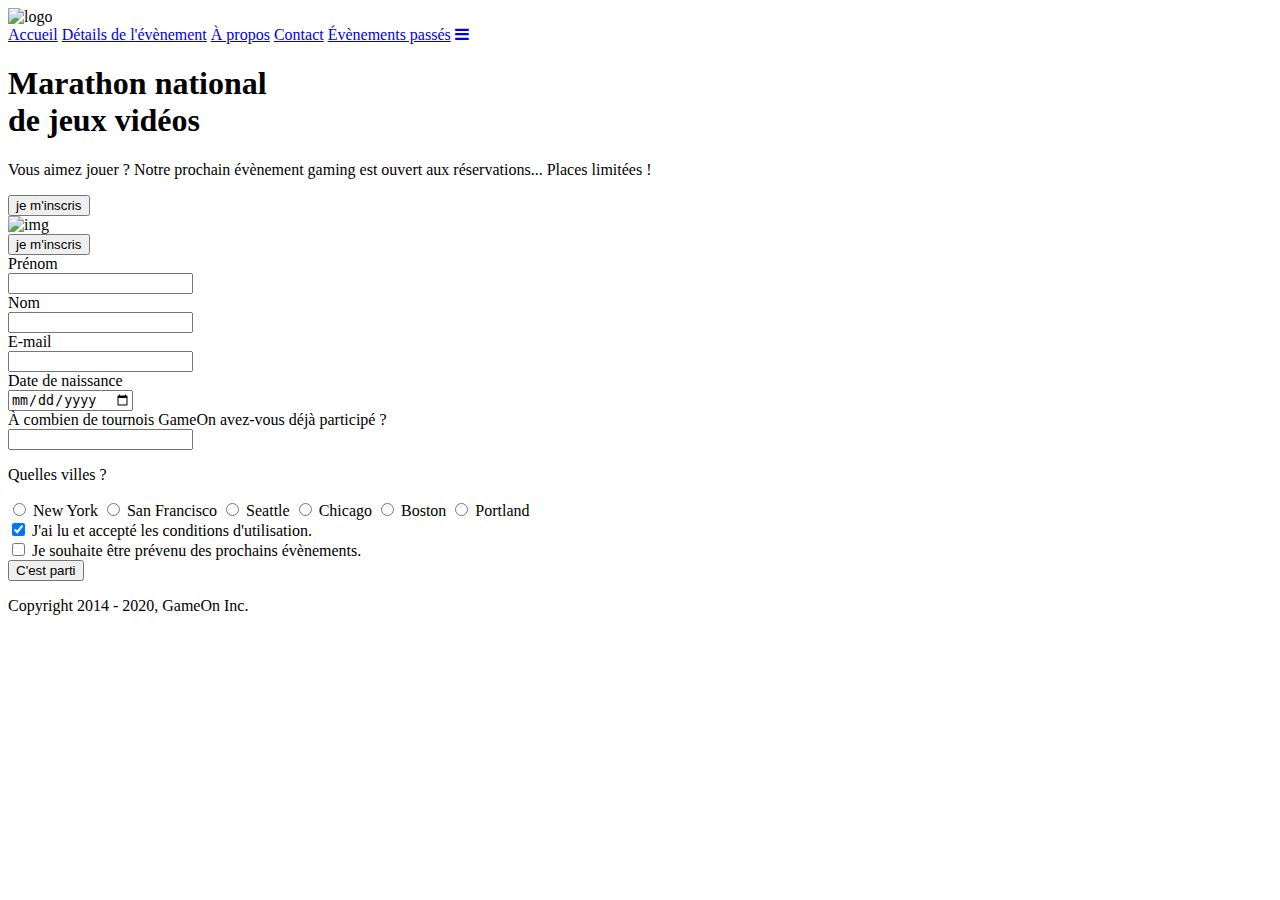
==== index.html @ c4f6af97 "validations js prénom, nom, email, radios" ====
<!DOCTYPE html>
<html lang="en">

<head>
  <meta charset="utf-8" />
  <title>Reservation</title>
  <meta name="viewport" content="width=device-width,initial-scale=1" />
  <link rel="stylesheet" href="Style/modal.css" />
  <link rel="stylesheet" href="https://cdnjs.cloudflare.com/ajax/libs/font-awesome/4.7.0/css/font-awesome.min.css">
  <link href="https://fonts.googleapis.com/css?family=DM+Sans" rel="stylesheet" />
</head>

<body>
  <div class="topnav" id="myTopnav">
    <div class="header-logo">
      <img alt="logo" src="utils/Logo.png" width="auto" height="auto" />
    </div>
    <div class="main-navbar">

      <a href="#" class="active"><span>Accueil</span></a>
      <a href="#"><span>Détails de l'évènement</span></a>
      <a href="#"><span>À propos</span></a>
      <a href="#"><span>Contact</span></a>
      <a href="#"><span>Évènements passés</span></a>
      <a href="javascript:void(0);" class="icon" onclick="editNav()">
        <i class="fa fa-bars"></i>
      </a>
    </div>
  </div>
  </div>
  <main>
    <div class="hero-section">
      <div class="hero-content">
        <h1 class="hero-headline">
          Marathon national<br>
          de jeux vidéos
        </h1>
        <p class="hero-text">
          Vous aimez jouer ? Notre prochain évènement gaming est ouvert
          aux réservations... Places limitées !
        </p>
        <button class="btn-signup modal-btn">
          je m'inscris
        </button>
      </div>
      <div class="hero-img">
        <img src="utils/bg_img.jpg" alt="img" />
      </div>
      <button class="btn-signup modal-btn">
        je m'inscris
      </button>
    </div>

    <!-- modale vv -->


    <div class="bground">
      <div class="content">
        <span class="close"></span>
        <div class="modal-body">
          <form name="reserve" action="index.html" method="get" onsubmit="return validate();">

            <div class="formData">
              <label for="first">Prénom</label><br>
              <input class="text-control" type="text" id="first" name="first" /><br>
              <span id='missFirst'></span>
            </div>

            <div class="formData">
              <label for="last">Nom</label><br>
              <input class="text-control" type="text" id="last" name="last" /><br>
              <span id='missLast'></span>
            </div>

            <div class="formData">
              <label for="email">E-mail</label><br>
              <input class="text-control" type="email" id="email" name="email" /><br>
              <span id='missEmail'></span>
            </div>

            <div class="formData">
              <label for="date">Date de naissance</label><br>
              <input class="text-control" type="date" id="birthdate" name="birthdate" /><br>
              <span id='missDate'></span>
            </div>

            <div class="formData">
              <label for="quantity">À combien de tournois GameOn avez-vous déjà participé ?</label><br>
              <input type="number" class="text-control" id="quantity" name="quantity" />
              <span id='missQuantity'></span>
            </div>

            <p class="text-label">Quelles villes ?</p>
            <span id='missLocation'></span>

            <div class="formData">
              <input class="checkbox-input location" type="radio" id="location1" name="location" value="New York" />
              <label class="checkbox-label" for="location1">
                <span class="checkbox-icon"></span>
                New York</label>

              <input class="checkbox-input location" type="radio" id="location2" name="location" value="San Francisco" />
              <label class="checkbox-label" for="location2">
                <span class="checkbox-icon"></span>
                San Francisco</label>

              <input class="checkbox-input location" type="radio" id="location3" name="location" value="Seattle" />
              <label class="checkbox-label" for="location3">
                <span class="checkbox-icon"></span>
                Seattle</label>

              <input class="checkbox-input location" type="radio" id="location4" name="location" value="Chicago" />
              <label class="checkbox-label" for="location4">
                <span class="checkbox-icon"></span>
                Chicago</label>

              <input class="checkbox-input location" type="radio" id="location5" name="location" value="Boston" />
              <label class="checkbox-label" for="location5">
                <span class="checkbox-icon"></span>
                Boston</label>

              <input class="checkbox-input location" type="radio" id="location6" name="location" value="Portland" />
              <label class="checkbox-label" for="location6">
                <span class="checkbox-icon"></span>
                Portland</label> 
            </div>
            

            <div class="formData">
              <input class="checkbox-input" type="checkbox" id="checkbox1" checked />
              <label class="checkbox2-label" for="checkbox1" >
                <span class="checkbox-icon"></span>
                J'ai lu et accepté les conditions d'utilisation.
              </label>
              <br>
              <input class="checkbox-input" type="checkbox" id="checkbox2" />
              <label class="checkbox2-label" for="checkbox2">
                <span class="checkbox-icon"></span>
                Je souhaite être prévenu des prochains évènements.
              </label>
              <br>
            </div>
            <input id="submitBtn" class="btn-submit" type="submit" class="button" value="C'est parti" />
          </form>
        </div>
      </div>
    </div>

    <!-- modale ^^ -->
  </main>
  <footer>
    <p class="copyrights">
      Copyright 2014 - 2020, GameOn Inc.
    </p>
  </footer>
  <script src="modal.js"></script>
</body>

</html>
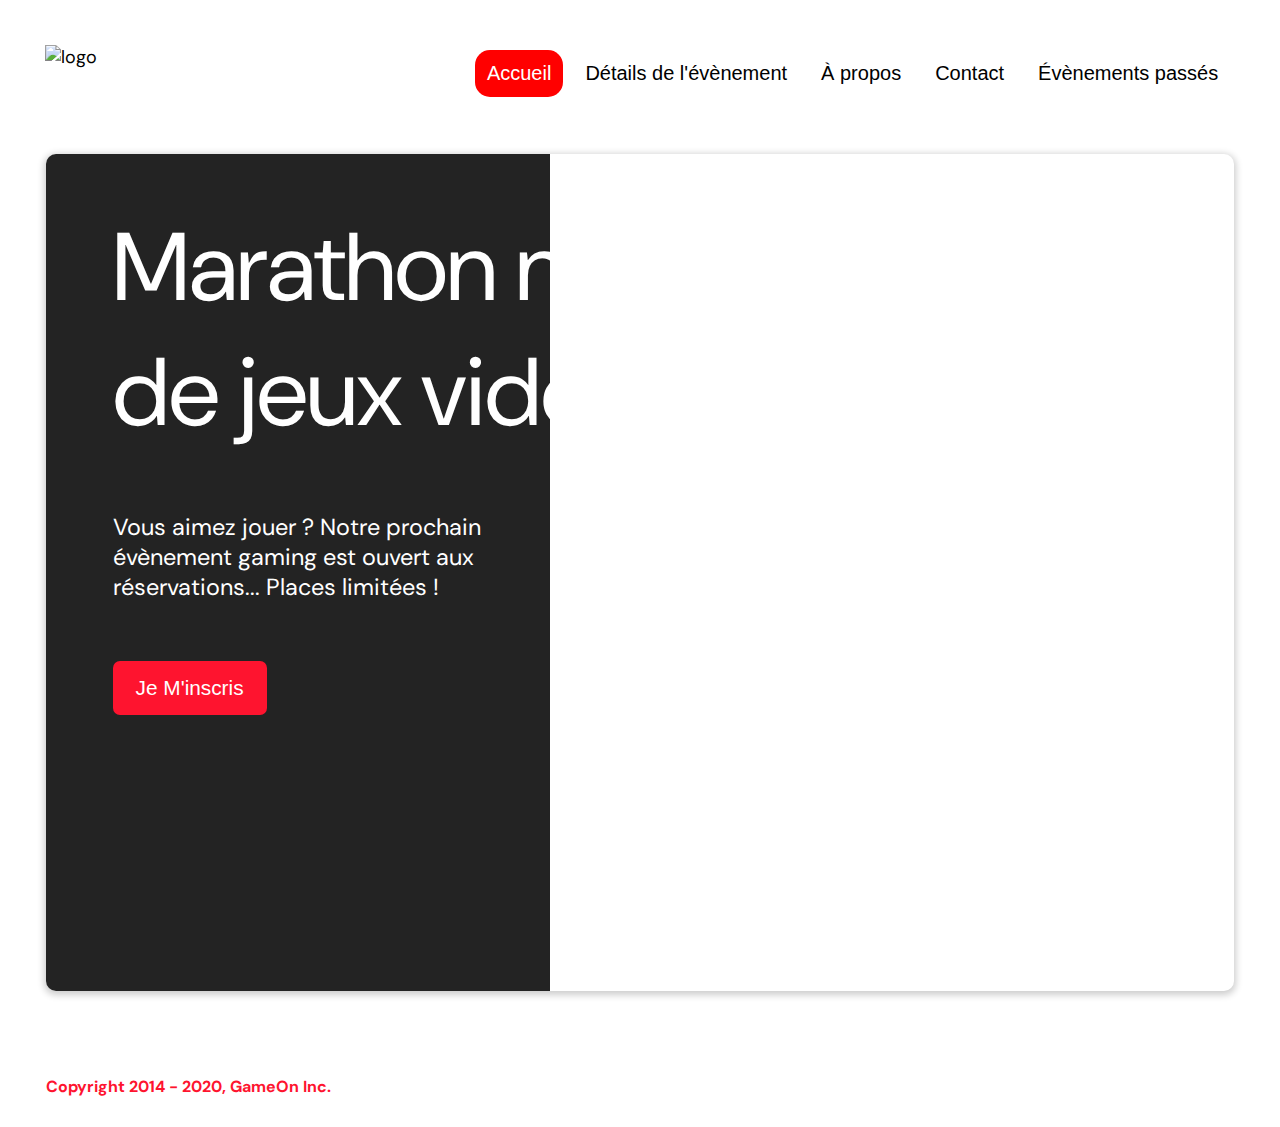
==== commit 7d363008: "modification fonctions validation" ====
--- a/index.html
+++ b/index.html
@@ -127,13 +127,15 @@
             
 
             <div class="formData">
-              <input class="checkbox-input" type="checkbox" id="checkbox1" checked />
+              <input class="checkbox-input conditions" type="checkbox" id="checkbox1" checked />
               <label class="checkbox2-label" for="checkbox1" >
                 <span class="checkbox-icon"></span>
                 J'ai lu et accepté les conditions d'utilisation.
               </label>
               <br>
-              <input class="checkbox-input" type="checkbox" id="checkbox2" />
+              <span id="missConditions"></span>
+
+              <input class="checkbox-input newsletter" type="checkbox" id="checkbox2" />
               <label class="checkbox2-label" for="checkbox2">
                 <span class="checkbox-icon"></span>
                 Je souhaite être prévenu des prochains évènements.
--- a/Style/modal.css
+++ b/Style/modal.css
@@ -0,0 +1,537 @@
+:root {
+  --font-default: "DM Sans", Arial, Helvetica, sans-serif;
+  --font-slab: var(--font-default);
+  --modal-duration: 0.8s;
+}
+* {
+  box-sizing: border-box;
+  margin: 0;
+  padding: 0;
+}
+/* Landing Page */
+
+body {
+  margin: 0;
+  display: flex;
+  flex-direction: column;
+  background-color: white;
+  font-family: var(--font-default);
+  font-size: 18px;
+  max-width: 1300px;
+  margin: 0 auto;
+}
+
+p {
+  margin-bottom: 0;
+  padding: 0.5vw;
+}
+
+img {
+  padding-right: 1rem;
+}
+
+.topnav {
+  overflow: hidden;
+  margin: 3.5%;
+}
+.header-logo {
+    float: left;
+}
+.main-navbar {
+    float: right;
+}
+.topnav a {
+  float: left;
+  display: block;
+  color: #000000;
+  text-align: center;
+  padding: 12px 12px;
+  margin: 5px;
+  text-decoration: none;
+  font-size: 20px;
+  font-family: Roboto, sans-serif;
+}
+
+.topnav a:hover {
+  background-color: #ff0000;
+  color: #ffffff;
+  border-radius: 15px;
+}
+
+.topnav a.active {
+  background-color: #ff0000;
+  color: #ffffff;
+  border-radius: 15px;
+}
+
+.topnav .icon {
+  display: none;
+}
+
+@media screen and (max-width: 768px) {
+  .topnav a {display: none;}
+  .topnav a.icon {
+    float: right;
+    display: block;
+  }
+}
+
+@media screen and (max-width: 768px) {
+  .topnav.responsive {position: relative;}
+  .topnav.responsive .icon {
+    position: absolute;
+    right: 0;
+    top: 0;
+  }
+  .topnav.responsive a {
+    float: none;
+    display: block;
+    text-align: left;
+  }
+}
+
+
+
+ @media screen and (max-width: 540px) {
+  .topnav a {display: none;}
+  .topnav a.icon {
+    float: right;
+    display: block;
+    margin-top: -15px;
+  }
+} 
+
+main {
+  font-size: 130%;
+  font-weight: bolder;
+  color: black;
+  padding-top: 0.5vw;
+  padding-left: 2vw;
+  padding-right: 2vw;
+  margin: 1px 20px 15px;
+  border-radius: 2rem;
+  text-align: justify;
+
+
+}
+
+.modal-btn {
+  font-size: 145%;
+  background: #fe142f;
+  display: flex;
+  margin: auto;
+  padding: 2em;
+  color: #fff;
+  padding: 0.75rem 2.5rem;
+  border-radius: 1rem;
+  cursor: pointer;
+}
+
+.modal-btn:hover {
+  background: #3876ac;
+}
+
+.footer {
+  margin: 20px;
+  padding: 10px;
+  font-family: var(--font-slab);
+}
+
+/* Modal form */
+
+.button {
+  background: #fe142f;
+  margin-top: 0.5em;
+  padding: 1em;
+  color: #fff;
+  border-radius: 15px;
+  cursor: pointer;
+  font-size: 16px;
+}
+
+.button:hover {
+  background: #3876ac;
+}
+
+.smFont {
+  font-size: 16px;
+}
+
+.bground {
+  display: none;
+  position: fixed;
+  z-index: 1;
+  left: 0;
+  top: 0;
+  height: 100%;
+  width: 100%;
+  overflow: auto;
+  background-color: rgba(26, 39, 156, 0.4);
+}
+
+.content {
+  margin: 5% auto;
+  width: 100%;
+  max-width: 500px;
+  animation-name: modalopen;
+  animation-duration: var(--modal-duration);
+  background: #232323;
+  border-radius: 10px;
+  overflow: hidden;
+  position: relative;
+  color: #fff;
+  padding-top: 10px;
+}
+
+.modal-body {
+  padding: 15px 8%;
+  margin: 15px auto;
+}
+
+label {
+  font-family: var(--font-default);
+  font-size: 17px;
+  font-weight: normal;
+  display: inline-block;
+  margin-bottom: 11px;
+}
+input {
+  padding: 8px;
+  border: 0.8px solid #ccc;
+  outline: none;
+}
+.text-control {
+  margin: 0;
+  padding: 8px;
+  width: 100%;
+  border-radius: 8px;
+  font-size: 20px;
+  height: 48px;
+}
+.formData[data-error]::after {
+  content: attr(data-error);
+  font-size: 0.4em;
+  color: #e54858;
+  display: block;
+  margin-top: 7px;
+  margin-bottom: 7px;
+  text-align: right;
+  line-height: 0.3;
+  opacity: 0;
+  transition: 0.3s;
+}
+.formData[data-error-visible="true"]::after {
+  opacity: 1;
+}
+.formData[data-error-visible="true"] .text-control {
+  border: 2px solid #e54858;
+}
+/* 
+input[data-error]::after {
+    content: attr(data-error);
+    font-size: 0.4em;
+    color: red;
+} */
+.checkbox-label,
+.checkbox2-label {
+  position: relative;
+  margin-left: 36px;
+  font-size: 12px;
+  font-weight: normal;
+}
+.checkbox-label .checkbox-icon,
+.checkbox2-label .checkbox-icon {
+  display: block;
+  width: 20px;
+  height: 20px;
+  border: 2px solid #279e7a;
+  border-radius: 50%;
+  text-indent: 29px;
+  white-space: nowrap;
+  position: absolute;
+  left: -30px;
+  top: -1px;
+  transition: 0.3s;
+}
+.checkbox-label .checkbox-icon::after,
+.checkbox2-label .checkbox-icon::after {
+  content: "";
+  width: 13px;
+  height: 13px;
+  background-color: #279e7a;
+  border-radius: 50%;
+  text-indent: 29px;
+  white-space: nowrap;
+  position: absolute;
+  left: 50%;
+  top: 50%;
+  transform: translate(-50%, -50%);
+  transition: 0.3s;
+  opacity: 0;
+}
+.checkbox-input {
+  display: none;
+}
+.checkbox-input:checked + .checkbox-label .checkbox-icon::after,
+.checkbox-input:checked + .checkbox2-label .checkbox-icon::after {
+  opacity: 1;
+}
+.checkbox-input:checked + .checkbox2-label .checkbox-icon {
+  background: #279e7a;
+}
+.checkbox2-label .checkbox-icon {
+  border-radius: 4px;
+  border: 0;
+  background: #c4c4c4;
+}
+.checkbox2-label .checkbox-icon::after {
+  width: 7px;
+  height: 4px;
+  border-radius: 2px;
+  background: transparent;
+  border: 2px solid transparent;
+  border-bottom-color: #fff;
+  border-left-color: #fff;
+  transform: rotate(-55deg);
+  left: 21%;
+  top: 19%;
+}
+.close {
+  position: absolute;
+  right: 15px;
+  top: 15px;
+  width: 32px;
+  height: 32px;
+  opacity: 1;
+  cursor: pointer;
+  transform: scale(0.7);
+}
+.close:before,
+.close:after {
+  position: absolute;
+  left: 15px;
+  content: " ";
+  height: 33px;
+  width: 3px;
+  background-color: #fff;
+}
+.close:before {
+  transform: rotate(45deg);
+}
+.close:after {
+  transform: rotate(-45deg);
+}
+.btn-submit,
+.btn-signup {
+  background: #fe142f;
+  display: block;
+  margin: 0 auto;
+  border-radius: 7px;
+  font-size: 1rem;
+  padding: 12px 82px;
+  color: #fff;
+  cursor: pointer;
+  border: 0;
+}
+/* custom select styles */
+.custom-select {
+  position: relative;
+  font-family: Arial;
+  font-size: 1.1rem;
+  font-weight: normal;
+}
+
+.custom-select select {
+  display: none;
+}
+.select-selected {
+  background-color: #fff;
+}
+
+/* Style the arrow inside the select element: */
+.select-selected:after {
+  position: absolute;
+  content: "";
+  top: 10px;
+  right: 13px;
+  width: 11px;
+  height: 11px;
+  border: 3px solid transparent;
+  border-bottom-color: #f00;
+  border-left-color: #f00;
+  transform: rotate(-48deg);
+  border-radius: 5px 0 5px 0;
+}
+
+/* Point the arrow upwards when the select box is open (active): */
+.select-selected.select-arrow-active:after {
+  transform: rotate(135deg);
+  top: 13px;
+}
+
+.select-items div,
+.select-selected {
+  color: #000;
+  padding: 11px 16px;
+  border: 1px solid transparent;
+  border-color: transparent transparent rgba(0, 0, 0, 0.1) transparent;
+  cursor: pointer;
+  border-radius: 8px;
+  height: 48px;
+}
+
+/* Style items (options): */
+.select-items {
+  position: absolute;
+  background-color: #fff;
+  top: 89%;
+  left: 0;
+  right: 0;
+  z-index: 99;
+}
+
+/* Hide the items when the select box is closed: */
+.select-hide {
+  display: none;
+}
+
+.select-items div:hover,
+.same-as-selected {
+  background-color: rgba(0, 0, 0, 0.1);
+}
+/* custom select end */
+.text-label {
+  font-weight: normal;
+  font-size: 16px;
+}
+.hero-section {
+  min-height: 93vh;
+  border-radius: 10px;
+  display: grid;
+  grid-template-columns: repeat(12, 1fr);
+  overflow: hidden;
+  box-shadow: 0 2px 7px 2px rgba(0, 0, 0, 0.2);
+  margin-bottom: 10px;
+}
+.hero-content {
+  padding: 51px 67px;
+  grid-column: span 4;
+  background: #232323;
+  color: #fff;
+  position: relative;
+  text-align: left;
+  min-width: 424px;
+}
+.hero-content::after {
+  content: "";
+  width: 100%;
+  height: 100%;
+  background: #232323;
+  position: absolute;
+  right: -80px;
+  top: 0;
+}
+.hero-content > * {
+  position: relative;
+  z-index: 1;
+}
+.hero-headline {
+  font-size: 6rem;
+  font-weight: normal;
+  white-space: nowrap;
+}
+.hero-text {
+  width: 146%;
+  font-weight: normal;
+  margin-top: 57px;
+  padding: 0;
+}
+.btn-signup {
+  outline: none;
+  text-transform: capitalize;
+  font-size: 1.3rem;
+  padding: 15px 23px;
+  margin: 0;
+  margin-top: 59px;
+}
+.hero-img {
+  grid-column: span 8;
+}
+.hero-img img {
+  width: 100%;
+  height: 100%;
+  display: block;
+  padding: 0;
+}
+.copyrights {
+  color: #fe142f;
+  padding: 0;
+  font-size: 1rem;
+  margin: 60px 0 30px;
+  font-weight: bolder;
+}
+.hero-section > .btn-signup {
+  display: none;
+}
+footer {
+  padding-left: 2vw;
+  padding-right: 2vw;
+  margin: 0 20px;
+}
+@media screen and (max-width: 800px) {
+  .hero-section {
+    display: block;
+    box-shadow: unset;
+  }
+  .hero-content {
+    background: #fff;
+    color: #000;
+    padding: 20px;
+  }
+  .hero-content::after {
+    content: unset;
+  }
+  .hero-content .btn-signup {
+    display: none;
+  }
+  .hero-headline {
+    font-size: 4.5rem;
+    white-space: normal;
+  }
+  .hero-text {
+    width: unset;
+    font-size: 1.5rem;
+  }
+  .hero-img img {
+    border-radius: 10px;
+    margin-top: 40px;
+  }
+  .hero-section > .btn-signup {
+    display: block;
+    margin: 32px auto 10px;
+    padding: 12px 35px;
+  }
+  .copyrights {
+    margin-top: 50px;
+    text-align: center;
+  }
+}
+
+@keyframes modalopen {
+  from {
+    opacity: 0;
+    transform: translateY(-150px);
+  }
+  to {
+    opacity: 1;
+  }
+}
+
+.errorText {
+  display: block;
+  font-size: 50%;
+  color:red;
+   }
+.errorInput {
+    border: solid red 3px;
+  }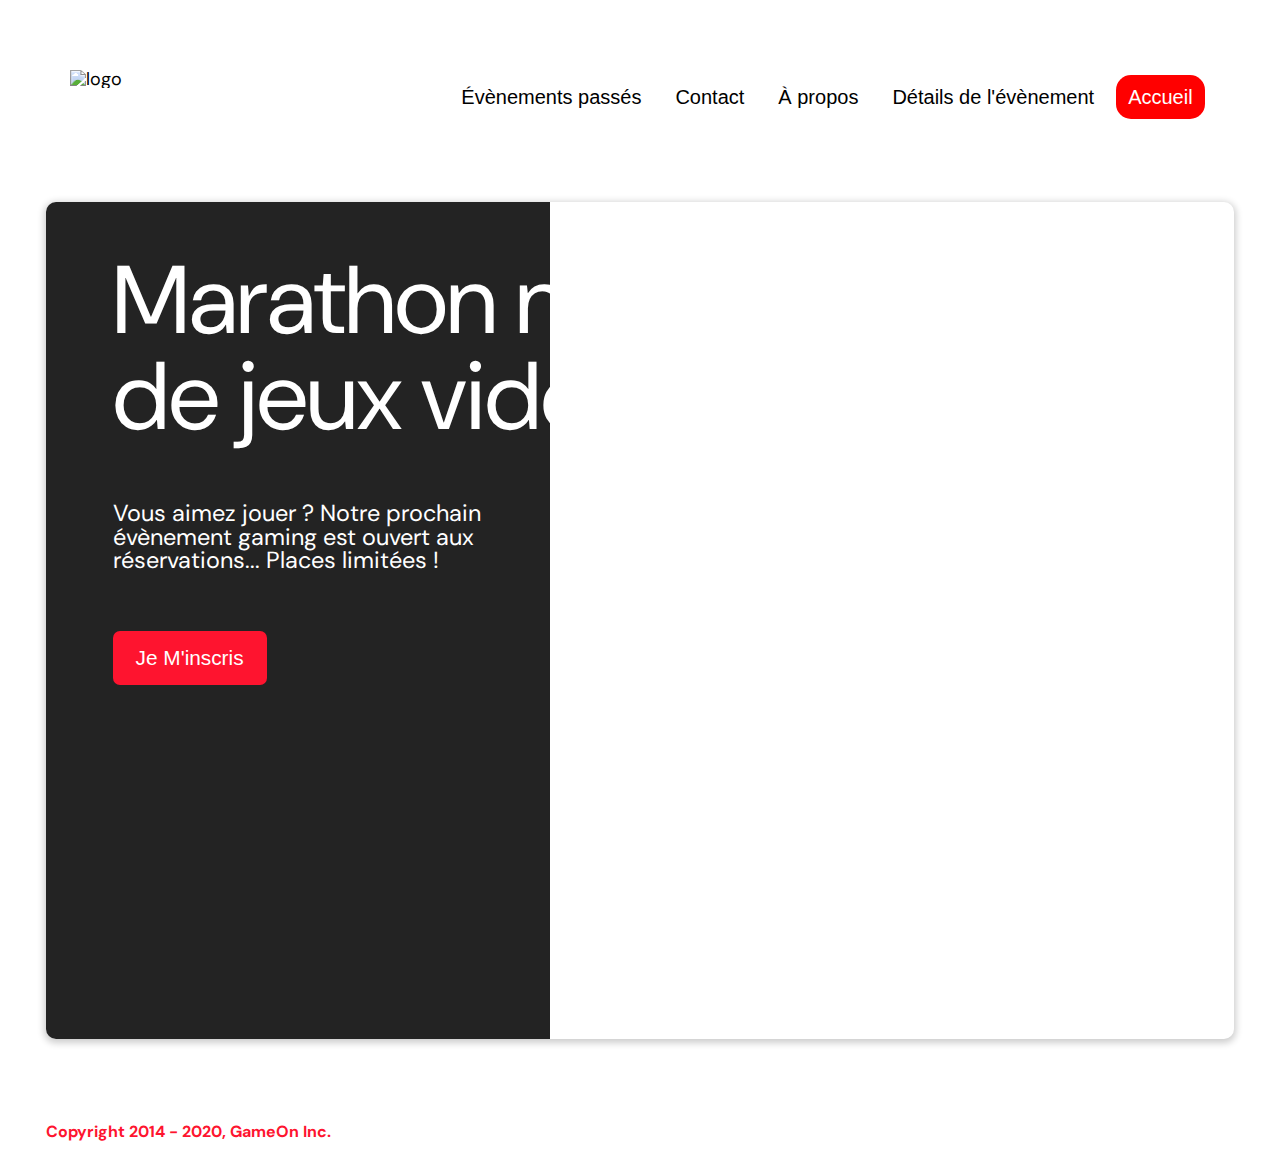
==== commit 5d193c0a: "améliroation css responsive" ====
--- a/index.html
+++ b/index.html
@@ -5,6 +5,8 @@
   <meta charset="utf-8" />
   <title>Reservation</title>
   <meta name="viewport" content="width=device-width,initial-scale=1" />
+  <link rel="stylesheet" href="Style/reset.css" />
+  <!-- <link rel="stylesheet" href="Style/style.css" /> -->
   <link rel="stylesheet" href="Style/modal.css" />
   <link rel="stylesheet" href="https://cdnjs.cloudflare.com/ajax/libs/font-awesome/4.7.0/css/font-awesome.min.css">
   <link href="https://fonts.googleapis.com/css?family=DM+Sans" rel="stylesheet" />
@@ -47,7 +49,7 @@
         <img src="utils/bg_img.jpg" alt="img" />
       </div>
       <button class="btn-signup modal-btn">
-        je m'inscris
+        Je m'inscris
       </button>
     </div>
 
@@ -58,7 +60,7 @@
       <div class="content">
         <span class="close"></span>
         <div class="modal-body">
-          <form name="reserve" action="index.html" method="get" onsubmit="return validate();">
+          <form name="reserve" action="index.html" method="get">
 
             <div class="formData">
               <label for="first">Prénom</label><br>
@@ -99,7 +101,8 @@
                 <span class="checkbox-icon"></span>
                 New York</label>
 
-              <input class="checkbox-input location" type="radio" id="location2" name="location" value="San Francisco" />
+              <input class="checkbox-input location" type="radio" id="location2" name="location"
+                value="San Francisco" />
               <label class="checkbox-label" for="location2">
                 <span class="checkbox-icon"></span>
                 San Francisco</label>
@@ -122,13 +125,13 @@
               <input class="checkbox-input location" type="radio" id="location6" name="location" value="Portland" />
               <label class="checkbox-label" for="location6">
                 <span class="checkbox-icon"></span>
-                Portland</label> 
+                Portland</label>
             </div>
-            
+
 
             <div class="formData">
               <input class="checkbox-input conditions" type="checkbox" id="checkbox1" checked />
-              <label class="checkbox2-label" for="checkbox1" >
+              <label class="checkbox2-label" for="checkbox1">
                 <span class="checkbox-icon"></span>
                 J'ai lu et accepté les conditions d'utilisation.
               </label>
@@ -149,13 +152,22 @@
     </div>
 
     <!-- modale ^^ -->
+    <div id="confirmation" class="confirmation">
+      <div class="confirmation-content">
+        <span class="closeConfirmation"></span>
+          <div class="confirmation-body">
+            <span class="confirmationText">Merci ! Votre réservation a bien été reçue.</span>
+          </div>
+        </div>
+    </div>
+
   </main>
   <footer>
     <p class="copyrights">
       Copyright 2014 - 2020, GameOn Inc.
     </p>
   </footer>
-  <script src="modal.js"></script>
+ <script src="modal.js"></script>
 </body>
 
 </html>--- a/Style/style.css
+++ b/Style/style.css
@@ -0,0 +1,673 @@
+:root {
+    --font-default: "DM Sans", Arial, Helvetica, sans-serif;
+    --font-slab: var(--font-default);
+    --modal-duration: 0.8s;
+  }
+  
+  * {
+    box-sizing: border-box;
+    margin: 0;
+    padding: 0;
+  }
+  
+  /* Landing Page */
+  
+  body {
+    margin: 0;
+    display: flex;
+    flex-direction: column;
+    background-color: white;
+    font-family: var(--font-default);
+    font-size: 18px;
+    max-width: 1300px;
+    margin: 0 auto;
+  }
+  
+  p {
+    margin-bottom: 0;
+    padding: 0.5vw;
+  }
+  
+  img {
+    padding-right: 1rem;
+  }
+
+  .topnav {
+    display: flex;
+    justify-content:space-around;
+    overflow: hidden;
+    margin: 3.5%;
+  }
+
+  .main-navbar {
+    display: flex;
+    justify-content: left;
+  }
+
+  .topnav .icon {
+    display: none;
+  }
+
+  .topnav a {
+    display: flex;
+    flex-wrap: nowrap;
+    color: #000000;
+    text-align: center;
+    padding: 12px 12px;
+    margin: 5px;
+    text-decoration: none;
+    font-size: 20px;
+    font-family: Roboto, sans-serif;
+    
+  }
+  
+  .topnav a:hover {
+    background-color: #ff0000;
+    color: #ffffff;
+    border-radius: 15px;
+  }
+  
+  .topnav a.active {
+    background-color: #ff0000;
+    color: #ffffff;
+    border-radius: 15px;
+  }
+
+  main {
+    font-size: 130%;
+    font-weight: bolder;
+    color: black;
+    padding-top: 0.5vw;
+    padding-left: 2vw;
+    padding-right: 2vw;
+    margin: 1px 20px 15px;
+    border-radius: 2rem;
+    text-align: justify;
+  
+  
+  }
+  
+  .modal-btn {
+    font-size: 145%;
+    background: #fe142f;
+    display: flex;
+    margin: auto;
+    padding: 2em;
+    color: #fff;
+    padding: 0.75rem 2.5rem;
+    border-radius: 1rem;
+    cursor: pointer;
+  }
+  
+  .modal-btn:hover {
+    background: #3876ac;
+  }
+  
+  .footer {
+    margin: 20px;
+    padding: 10px;
+    font-family: var(--font-slab);
+  }
+
+
+
+
+  @media screen and (max-width: 768px) {
+    .topnav a {
+      display: none;
+    }
+  
+    .topnav a.icon {
+      float: right;
+      display: block;
+    }
+  }
+  
+  @media screen and (max-width: 768px) {
+    .topnav.responsive {
+      position: relative;
+    }
+  
+    .topnav.responsive .icon {
+      position: absolute;
+      right: 0;
+      top: 0;
+    }
+  
+    .topnav.responsive a {
+      float: none;
+      display: block;
+      text-align: left;
+    }
+  }
+  
+  
+  
+  @media screen and (max-width: 540px) {
+    .topnav a {
+      display: none;
+    }
+  
+    .topnav a.icon {
+      float: right;
+      display: block;
+      margin-top: -15px;
+    }
+  }
+
+
+
+/* Modal form */
+
+.button {
+    background: #fe142f;
+    margin-top: 0.5em;
+    padding: 1em;
+    color: #fff;
+    border-radius: 15px;
+    cursor: pointer;
+    font-size: 16px;
+  }
+  
+  .button:hover {
+    background: #3876ac;
+  }
+  
+  .smFont {
+    font-size: 16px;
+  }
+  
+  .bground {
+    display: none;
+    position: fixed;
+    z-index: 1;
+    left: 0;
+    top: 0;
+    height: 100%;
+    width: 100%;
+    overflow: auto;
+    background-color: rgba(26, 39, 156, 0.4);
+    z-index: 2;
+  }
+  
+  .content {
+    margin: 5% auto;
+    width: 100%;
+    max-width: 500px;
+    animation-name: modalopen;
+    animation-duration: var(--modal-duration);
+    background: #232323;
+    border-radius: 10px;
+    overflow: hidden;
+    position: relative;
+    color: #fff;
+    padding-top: 10px;
+    z-index: 2;
+  }
+  
+  .modal-body {
+    padding: 15px 8%;
+    margin: 15px auto;
+    z-index: 2;
+  }
+  
+  .confirmation{
+    display: none;
+    position: fixed;
+    z-index: 1;
+    left: 0;
+    top: 0;
+    height: 100%;
+    width: 100%;
+    overflow: auto;
+    background-color: rgba(26, 39, 156, 0.4);
+    z-index: 1;
+  }
+  
+  .confirmation-content{
+    margin: 5% auto;
+    width: 100%;
+    max-width: 500px;
+    height: 85%;
+    animation-name: modalopen;
+    animation-duration: var(--modal-duration);
+    background: #232323;
+    border-radius: 10px;
+    overflow: hidden;
+    position: relative;
+    color: #fff;
+    padding-top: 10px;
+    display: flex;
+    flex-direction: column;
+    justify-content: center;
+    align-items: center;
+    z-index: 1;
+  }
+  .confirmation-body{
+    padding: 15px 8%;
+    margin: 15px auto;
+    z-index: 1;
+  }
+  
+  .closeConfirmation {
+    position: absolute;
+    right: 15px;
+    top: 15px;
+    width: 32px;
+    height: 32px;
+    opacity: 1;
+    cursor: pointer;
+    transform: scale(0.7);
+  }
+  
+  .closeConfirmation:before,
+  .closeConfirmation:after {
+    position: absolute;
+    left: 15px;
+    content: " ";
+    height: 33px;
+    width: 3px;
+    background-color: #fff;
+  }
+  
+  .closeConfirmation:before {
+    transform: rotate(45deg);
+  }
+  
+  .closeConfirmation:after {
+    transform: rotate(-45deg);
+  }
+  
+  
+  
+  label {
+    font-family: var(--font-default);
+    font-size: 17px;
+    font-weight: normal;
+    display: inline-block;
+    margin-bottom: 11px;
+  }
+  
+  input {
+    padding: 8px;
+    border: 0.8px solid #ccc;
+    outline: none;
+  }
+  
+  .text-control {
+    margin: 0;
+    padding: 8px;
+    width: 100%;
+    border-radius: 8px;
+    font-size: 20px;
+    height: 48px;
+  }
+  
+  .formData[data-error]::after {
+    content: attr(data-error);
+    font-size: 0.4em;
+    color: #e54858;
+    display: block;
+    margin-top: 7px;
+    margin-bottom: 7px;
+    text-align: right;
+    line-height: 0.3;
+    opacity: 0;
+    transition: 0.3s;
+  }
+  
+  .formData[data-error-visible="true"]::after {
+    opacity: 1;
+  }
+  
+  .formData[data-error-visible="true"] .text-control {
+    border: 2px solid #e54858;
+  }
+  
+  /* 
+  input[data-error]::after {
+      content: attr(data-error);
+      font-size: 0.4em;
+      color: red;
+  } */
+  .checkbox-label,
+  .checkbox2-label {
+    position: relative;
+    margin-left: 36px;
+    font-size: 12px;
+    font-weight: normal;
+  }
+  
+  .checkbox-label .checkbox-icon,
+  .checkbox2-label .checkbox-icon {
+    display: block;
+    width: 20px;
+    height: 20px;
+    border: 2px solid #279e7a;
+    border-radius: 50%;
+    text-indent: 29px;
+    white-space: nowrap;
+    position: absolute;
+    left: -30px;
+    top: -1px;
+    transition: 0.3s;
+  }
+  
+  .checkbox-label .checkbox-icon::after,
+  .checkbox2-label .checkbox-icon::after {
+    content: "";
+    width: 13px;
+    height: 13px;
+    background-color: #279e7a;
+    border-radius: 50%;
+    text-indent: 29px;
+    white-space: nowrap;
+    position: absolute;
+    left: 50%;
+    top: 50%;
+    transform: translate(-50%, -50%);
+    transition: 0.3s;
+    opacity: 0;
+  }
+  
+  .checkbox-input {
+    display: none;
+  }
+  
+  .checkbox-input:checked+.checkbox-label .checkbox-icon::after,
+  .checkbox-input:checked+.checkbox2-label .checkbox-icon::after {
+    opacity: 1;
+  }
+  
+  .checkbox-input:checked+.checkbox2-label .checkbox-icon {
+    background: #279e7a;
+  }
+  
+  .checkbox2-label .checkbox-icon {
+    border-radius: 4px;
+    border: 0;
+    background: #c4c4c4;
+  }
+  
+  .checkbox2-label .checkbox-icon::after {
+    width: 7px;
+    height: 4px;
+    border-radius: 2px;
+    background: transparent;
+    border: 2px solid transparent;
+    border-bottom-color: #fff;
+    border-left-color: #fff;
+    transform: rotate(-55deg);
+    left: 21%;
+    top: 19%;
+  }
+  
+  .close {
+    position: absolute;
+    right: 15px;
+    top: 15px;
+    width: 32px;
+    height: 32px;
+    opacity: 1;
+    cursor: pointer;
+    transform: scale(0.7);
+  }
+  
+  .close:before,
+  .close:after {
+    position: absolute;
+    left: 15px;
+    content: " ";
+    height: 33px;
+    width: 3px;
+    background-color: #fff;
+  }
+  
+  .close:before {
+    transform: rotate(45deg);
+  }
+  
+  .close:after {
+    transform: rotate(-45deg);
+  }
+  
+  .btn-submit,
+  .btn-signup {
+    background: #fe142f;
+    display: block;
+    margin: 0 auto;
+    border-radius: 7px;
+    font-size: 1rem;
+    padding: 12px 82px;
+    color: #fff;
+    cursor: pointer;
+    border: 0;
+  }
+  
+  /* custom select styles */
+  .custom-select {
+    position: relative;
+    font-family: Arial;
+    font-size: 1.1rem;
+    font-weight: normal;
+  }
+  
+  .custom-select select {
+    display: none;
+  }
+  
+  .select-selected {
+    background-color: #fff;
+  }
+  
+  /* Style the arrow inside the select element: */
+  .select-selected:after {
+    position: absolute;
+    content: "";
+    top: 10px;
+    right: 13px;
+    width: 11px;
+    height: 11px;
+    border: 3px solid transparent;
+    border-bottom-color: #f00;
+    border-left-color: #f00;
+    transform: rotate(-48deg);
+    border-radius: 5px 0 5px 0;
+  }
+  
+  /* Point the arrow upwards when the select box is open (active): */
+  .select-selected.select-arrow-active:after {
+    transform: rotate(135deg);
+    top: 13px;
+  }
+  
+  .select-items div,
+  .select-selected {
+    color: #000;
+    padding: 11px 16px;
+    border: 1px solid transparent;
+    border-color: transparent transparent rgba(0, 0, 0, 0.1) transparent;
+    cursor: pointer;
+    border-radius: 8px;
+    height: 48px;
+  }
+  
+  /* Style items (options): */
+  .select-items {
+    position: absolute;
+    background-color: #fff;
+    top: 89%;
+    left: 0;
+    right: 0;
+    z-index: 99;
+  }
+  
+  /* Hide the items when the select box is closed: */
+  .select-hide {
+    display: none;
+  }
+  
+  .select-items div:hover,
+  .same-as-selected {
+    background-color: rgba(0, 0, 0, 0.1);
+  }
+  
+  /* custom select end */
+  .text-label {
+    font-weight: normal;
+    font-size: 16px;
+  }
+  
+  .hero-section {
+    min-height: 93vh;
+    border-radius: 10px;
+    display: grid;
+    grid-template-columns: repeat(12, 1fr);
+    overflow: hidden;
+    box-shadow: 0 2px 7px 2px rgba(0, 0, 0, 0.2);
+    margin-bottom: 10px;
+  }
+  
+  .hero-content {
+    padding: 51px 67px;
+    grid-column: span 4;
+    background: #232323;
+    color: #fff;
+    position: relative;
+    text-align: left;
+    min-width: 424px;
+  }
+  
+  .hero-content::after {
+    content: "";
+    width: 100%;
+    height: 100%;
+    background: #232323;
+    position: absolute;
+    right: -80px;
+    top: 0;
+  }
+  
+  .hero-content>* {
+    position: relative;
+    z-index: 1;
+  }
+  
+  .hero-headline {
+    font-size: 6rem;
+    font-weight: normal;
+    white-space: nowrap;
+  }
+  
+  .hero-text {
+    width: 146%;
+    font-weight: normal;
+    margin-top: 57px;
+    padding: 0;
+  }
+  
+  .btn-signup {
+    outline: none;
+    text-transform: capitalize;
+    font-size: 1.3rem;
+    padding: 15px 23px;
+    margin: 0;
+    margin-top: 59px;
+  }
+  
+  .hero-img {
+    grid-column: span 8;
+  }
+  
+  .hero-img img {
+    width: 100%;
+    height: 100%;
+    display: block;
+    padding: 0;
+  }
+  
+  .copyrights {
+    color: #fe142f;
+    padding: 0;
+    font-size: 1rem;
+    margin: 60px 0 30px;
+    font-weight: bolder;
+  }
+  
+  .hero-section>.btn-signup {
+    display: none;
+  }
+  
+  footer {
+    padding-left: 2vw;
+    padding-right: 2vw;
+    margin: 0 20px;
+  }
+  
+  @media screen and (max-width: 800px) {
+    .hero-section {
+      display: block;
+      box-shadow: unset;
+    }
+  
+    .hero-content {
+      background: #fff;
+      color: #000;
+      padding: 20px;
+    }
+  
+    .hero-content::after {
+      content: unset;
+    }
+  
+    .hero-content .btn-signup {
+      display: none;
+    }
+  
+    .hero-headline {
+      font-size: 4.5rem;
+      white-space: normal;
+    }
+  
+    .hero-text {
+      width: unset;
+      font-size: 1.5rem;
+    }
+  
+    .hero-img img {
+      border-radius: 10px;
+      margin-top: 40px;
+    }
+  
+    .hero-section>.btn-signup {
+      display: block;
+      margin: 32px auto 10px;
+      padding: 12px 35px;
+    }
+  
+    .copyrights {
+      margin-top: 50px;
+      text-align: center;
+    }
+  }
+  
+  @keyframes modalopen {
+    from {
+      opacity: 0;
+      transform: translateY(-150px);
+    }
+  
+    to {
+      opacity: 1;
+    }
+  }
+  
+  .errorText {
+    display: block;
+    font-size: 50%;
+    color: red;
+  }
+  
+  .errorInput {
+    border: solid red 3px;
+  }--- a/Style/modal.css
+++ b/Style/modal.css
@@ -3,11 +3,13 @@
   --font-slab: var(--font-default);
   --modal-duration: 0.8s;
 }
+
 * {
   box-sizing: border-box;
   margin: 0;
   padding: 0;
 }
+
 /* Landing Page */
 
 body {
@@ -32,16 +34,19 @@
 
 .topnav {
   overflow: hidden;
-  margin: 3.5%;
-}
+  margin: 5.5%;
+}
+
 .header-logo {
-    float: left;
-}
+  float: left;
+}
+
 .main-navbar {
-    float: right;
-}
+  float: right; 
+}
+
 .topnav a {
-  float: left;
+  float: right;
   display: block;
   color: #000000;
   text-align: center;
@@ -69,20 +74,26 @@
 }
 
 @media screen and (max-width: 768px) {
-  .topnav a {display: none;}
+  .topnav a {
+    display: none;
+  }
+
   .topnav a.icon {
     float: right;
     display: block;
-  }
-}
-
-@media screen and (max-width: 768px) {
-  .topnav.responsive {position: relative;}
+    margin: 5px;
+  }
+  .topnav.responsive {
+    position: relative;
+  }
+
   .topnav.responsive .icon {
     position: absolute;
     right: 0;
     top: 0;
-  }
+    
+  }
+
   .topnav.responsive a {
     float: none;
     display: block;
@@ -90,16 +101,22 @@
   }
 }
 
-
-
- @media screen and (max-width: 540px) {
-  .topnav a {display: none;}
+@media screen and (max-width: 540px) {
+  .topnav a {
+    display: none;
+    font-size: 30px;
+    margin: 20px;
+  }
+
   .topnav a.icon {
     float: right;
     display: block;
-    margin-top: -15px;
-  }
-} 
+  }
+  .topnav.responsive {
+    position: relative;
+    height: 70vh;
+  }
+}
 
 main {
   font-size: 130%;
@@ -167,6 +184,7 @@
   width: 100%;
   overflow: auto;
   background-color: rgba(26, 39, 156, 0.4);
+  z-index: 2;
 }
 
 .content {
@@ -181,12 +199,83 @@
   position: relative;
   color: #fff;
   padding-top: 10px;
+  z-index: 2;
 }
 
 .modal-body {
   padding: 15px 8%;
   margin: 15px auto;
-}
+  z-index: 2;
+}
+
+.confirmation{
+  display: none;
+  position: fixed;
+  z-index: 1;
+  left: 0;
+  top: 0;
+  height: 100%;
+  width: 100%;
+  overflow: auto;
+  background-color: rgba(26, 39, 156, 0.4);
+  z-index: 1;
+}
+
+.confirmation-content{
+  margin: 5% auto;
+  width: 100%;
+  max-width: 500px;
+  height: 85%;
+  animation-name: modalopen;
+  animation-duration: var(--modal-duration);
+  background: #232323;
+  border-radius: 10px;
+  overflow: hidden;
+  position: relative;
+  color: #fff;
+  padding-top: 10px;
+  display: flex;
+  flex-direction: column;
+  justify-content: center;
+  align-items: center;
+  z-index: 1;
+}
+.confirmation-body{
+  padding: 15px 8%;
+  margin: 15px auto;
+  z-index: 1;
+}
+
+.closeConfirmation {
+  position: absolute;
+  right: 15px;
+  top: 15px;
+  width: 32px;
+  height: 32px;
+  opacity: 1;
+  cursor: pointer;
+  transform: scale(0.7);
+}
+
+.closeConfirmation:before,
+.closeConfirmation:after {
+  position: absolute;
+  left: 15px;
+  content: " ";
+  height: 33px;
+  width: 3px;
+  background-color: #fff;
+}
+
+.closeConfirmation:before {
+  transform: rotate(45deg);
+}
+
+.closeConfirmation:after {
+  transform: rotate(-45deg);
+}
+
+
 
 label {
   font-family: var(--font-default);
@@ -195,11 +284,13 @@
   display: inline-block;
   margin-bottom: 11px;
 }
+
 input {
   padding: 8px;
   border: 0.8px solid #ccc;
   outline: none;
 }
+
 .text-control {
   margin: 0;
   padding: 8px;
@@ -208,6 +299,7 @@
   font-size: 20px;
   height: 48px;
 }
+
 .formData[data-error]::after {
   content: attr(data-error);
   font-size: 0.4em;
@@ -220,12 +312,15 @@
   opacity: 0;
   transition: 0.3s;
 }
+
 .formData[data-error-visible="true"]::after {
   opacity: 1;
 }
+
 .formData[data-error-visible="true"] .text-control {
   border: 2px solid #e54858;
 }
+
 /* 
 input[data-error]::after {
     content: attr(data-error);
@@ -239,6 +334,7 @@
   font-size: 12px;
   font-weight: normal;
 }
+
 .checkbox-label .checkbox-icon,
 .checkbox2-label .checkbox-icon {
   display: block;
@@ -253,6 +349,7 @@
   top: -1px;
   transition: 0.3s;
 }
+
 .checkbox-label .checkbox-icon::after,
 .checkbox2-label .checkbox-icon::after {
   content: "";
@@ -269,21 +366,26 @@
   transition: 0.3s;
   opacity: 0;
 }
+
 .checkbox-input {
   display: none;
 }
-.checkbox-input:checked + .checkbox-label .checkbox-icon::after,
-.checkbox-input:checked + .checkbox2-label .checkbox-icon::after {
+
+.checkbox-input:checked+.checkbox-label .checkbox-icon::after,
+.checkbox-input:checked+.checkbox2-label .checkbox-icon::after {
   opacity: 1;
 }
-.checkbox-input:checked + .checkbox2-label .checkbox-icon {
+
+.checkbox-input:checked+.checkbox2-label .checkbox-icon {
   background: #279e7a;
 }
+
 .checkbox2-label .checkbox-icon {
   border-radius: 4px;
   border: 0;
   background: #c4c4c4;
 }
+
 .checkbox2-label .checkbox-icon::after {
   width: 7px;
   height: 4px;
@@ -296,6 +398,7 @@
   left: 21%;
   top: 19%;
 }
+
 .close {
   position: absolute;
   right: 15px;
@@ -306,6 +409,7 @@
   cursor: pointer;
   transform: scale(0.7);
 }
+
 .close:before,
 .close:after {
   position: absolute;
@@ -315,12 +419,15 @@
   width: 3px;
   background-color: #fff;
 }
+
 .close:before {
   transform: rotate(45deg);
 }
+
 .close:after {
   transform: rotate(-45deg);
 }
+
 .btn-submit,
 .btn-signup {
   background: #fe142f;
@@ -333,6 +440,7 @@
   cursor: pointer;
   border: 0;
 }
+
 /* custom select styles */
 .custom-select {
   position: relative;
@@ -344,6 +452,7 @@
 .custom-select select {
   display: none;
 }
+
 .select-selected {
   background-color: #fff;
 }
@@ -399,11 +508,13 @@
 .same-as-selected {
   background-color: rgba(0, 0, 0, 0.1);
 }
+
 /* custom select end */
 .text-label {
   font-weight: normal;
   font-size: 16px;
 }
+
 .hero-section {
   min-height: 93vh;
   border-radius: 10px;
@@ -413,6 +524,7 @@
   box-shadow: 0 2px 7px 2px rgba(0, 0, 0, 0.2);
   margin-bottom: 10px;
 }
+
 .hero-content {
   padding: 51px 67px;
   grid-column: span 4;
@@ -422,6 +534,7 @@
   text-align: left;
   min-width: 424px;
 }
+
 .hero-content::after {
   content: "";
   width: 100%;
@@ -431,21 +544,25 @@
   right: -80px;
   top: 0;
 }
-.hero-content > * {
+
+.hero-content>* {
   position: relative;
   z-index: 1;
 }
+
 .hero-headline {
   font-size: 6rem;
   font-weight: normal;
   white-space: nowrap;
 }
+
 .hero-text {
   width: 146%;
   font-weight: normal;
   margin-top: 57px;
   padding: 0;
 }
+
 .btn-signup {
   outline: none;
   text-transform: capitalize;
@@ -454,15 +571,18 @@
   margin: 0;
   margin-top: 59px;
 }
+
 .hero-img {
   grid-column: span 8;
 }
+
 .hero-img img {
   width: 100%;
   height: 100%;
   display: block;
   padding: 0;
 }
+
 .copyrights {
   color: #fe142f;
   padding: 0;
@@ -470,47 +590,58 @@
   margin: 60px 0 30px;
   font-weight: bolder;
 }
-.hero-section > .btn-signup {
+
+.hero-section>.btn-signup {
   display: none;
 }
+
 footer {
   padding-left: 2vw;
   padding-right: 2vw;
   margin: 0 20px;
 }
+
 @media screen and (max-width: 800px) {
   .hero-section {
     display: block;
     box-shadow: unset;
   }
+
   .hero-content {
     background: #fff;
     color: #000;
-    padding: 20px;
-  }
+    padding: 0;
+  }
+
   .hero-content::after {
     content: unset;
   }
+
   .hero-content .btn-signup {
     display: none;
   }
+
   .hero-headline {
     font-size: 4.5rem;
     white-space: normal;
   }
+
   .hero-text {
-    width: unset;
+    width: 90vw;
     font-size: 1.5rem;
   }
+
   .hero-img img {
     border-radius: 10px;
     margin-top: 40px;
   }
-  .hero-section > .btn-signup {
+
+  .hero-section>.btn-signup {
     display: block;
     margin: 32px auto 10px;
     padding: 12px 35px;
   }
+
   .copyrights {
     margin-top: 50px;
     text-align: center;
@@ -522,6 +653,7 @@
     opacity: 0;
     transform: translateY(-150px);
   }
+
   to {
     opacity: 1;
   }
@@ -530,8 +662,9 @@
 .errorText {
   display: block;
   font-size: 50%;
-  color:red;
-   }
+  color: red;
+}
+
 .errorInput {
-    border: solid red 3px;
-  }+  border: solid red 3px;
+}